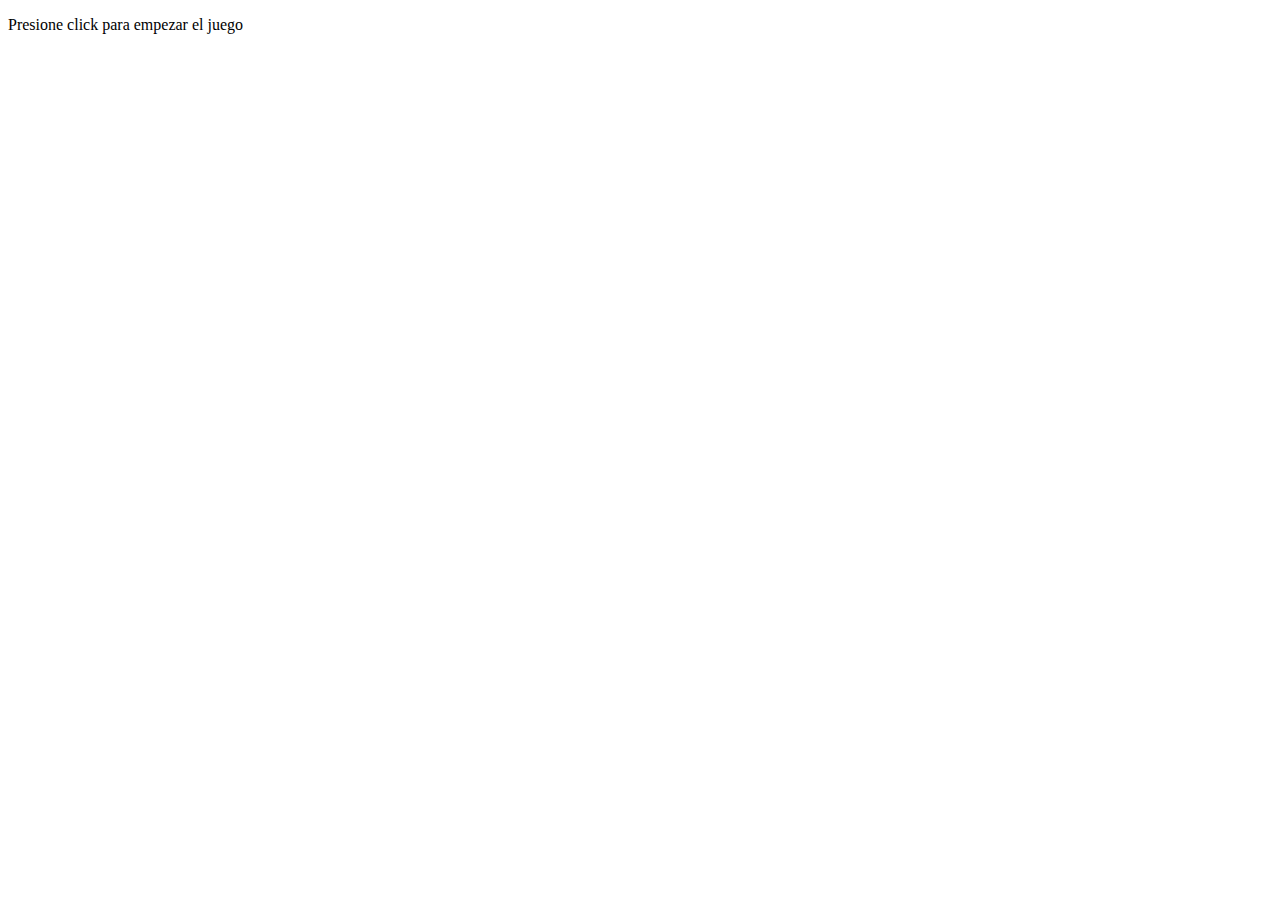
==== pages/car.html @ d656d738 "Version 1" ====
<!DOCTYPE html>
<html lang="en">
<head>
    <meta charset="UTF-8">
    <meta http-equiv="X-UA-Compatible" content="IE=edge">
    <meta name="viewport" content="width=device-width, initial-scale=1.0">
    <title>Carrera de Autos</title>
    <link rel="stylesheet" href="../css/car.css">
</head>
<body>
    <div class="juegoC">
        <div class="puntuacion"></div>
        <div class="puntuacionAlta"></div>
        <div class="start">
            <p class="toStart">Presione click para empezar el juego</p>
        </div>
        <div class="areaJuego"></div>
    </div>
    <script src="../javascript/car.js"></script>
</body>
</html>
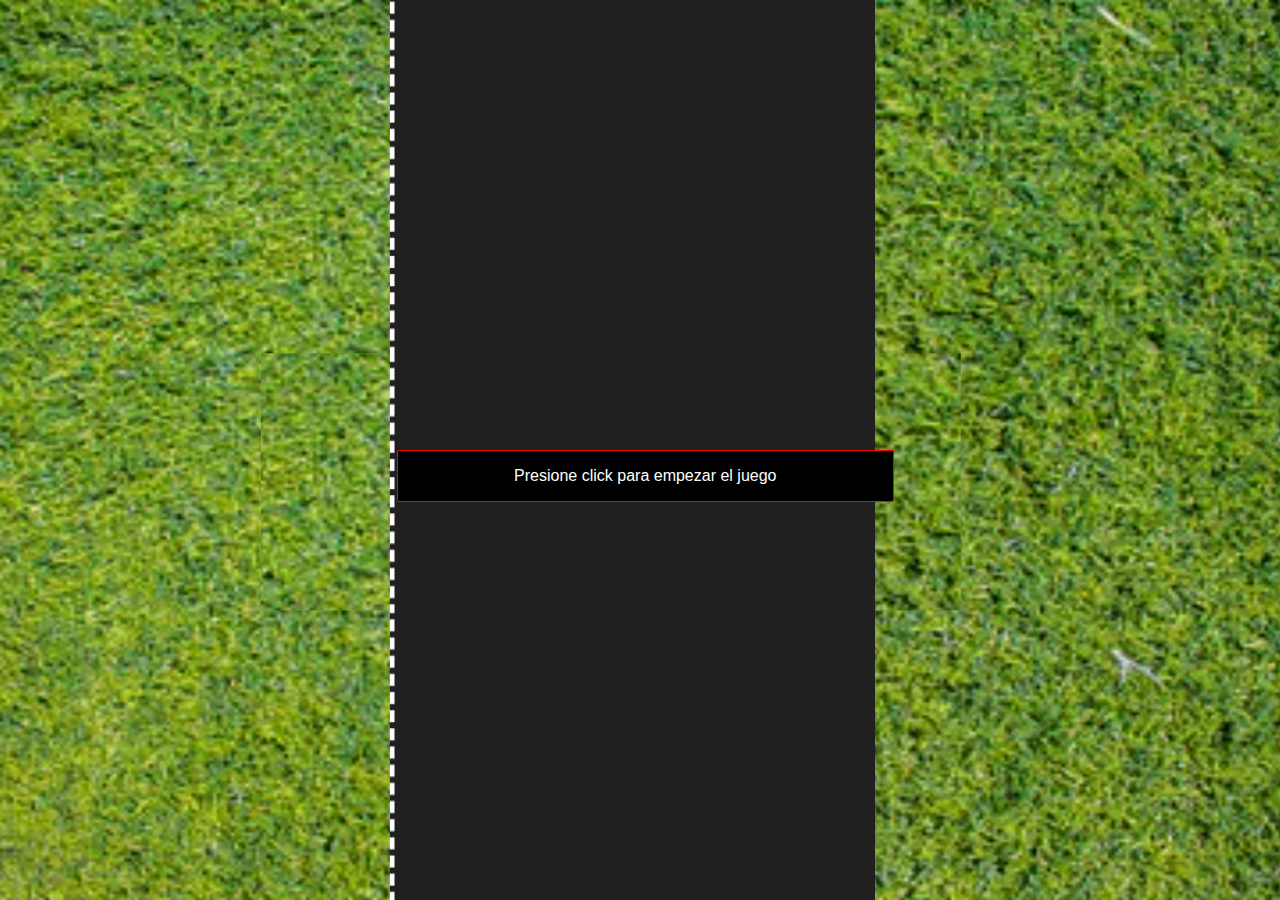
==== commit 0b6be6eb: "Version 1.1" ====
--- a/pages/car.html
+++ b/pages/car.html
@@ -8,7 +8,7 @@
     <link rel="stylesheet" href="../css/car.css">
 </head>
 <body>
-    <div class="juegoC">
+    <div class="juego">
         <div class="puntuacion"></div>
         <div class="puntuacionAlta"></div>
         <div class="start">
--- a/css/car.css
+++ b/css/car.css
@@ -0,0 +1,39 @@
+*{
+    margin: 0;
+    padding: 0;
+    font-family: Arial, Helvetica, sans-serif;
+}
+.juego{
+    background-image: url(../images/fondo.png);
+    background-repeat: no-repeat;
+    background-size: 100% 100%;
+}
+.start{
+    display: flex;
+    align-items: center;
+    justify-content: center;
+    width: 495px;
+    height: 50px;
+    line-height: 20px;
+    position: absolute;
+    left: 31%;
+    top: 50%;
+    text-align: center;
+    margin: auto;
+    background-color: rgb(0, 0, 0);
+    color: white;
+    border: 1px solid red;
+    border-radius: 2px;
+    z-index: 2;
+}
+.toStart{
+    cursor: pointer;
+}
+.areaJuego{
+    height: 100vh;
+    width: 470px;
+    margin: auto;
+    position: relative;
+    background-color: rgb(32, 32, 32);
+    overflow: hidden;
+}
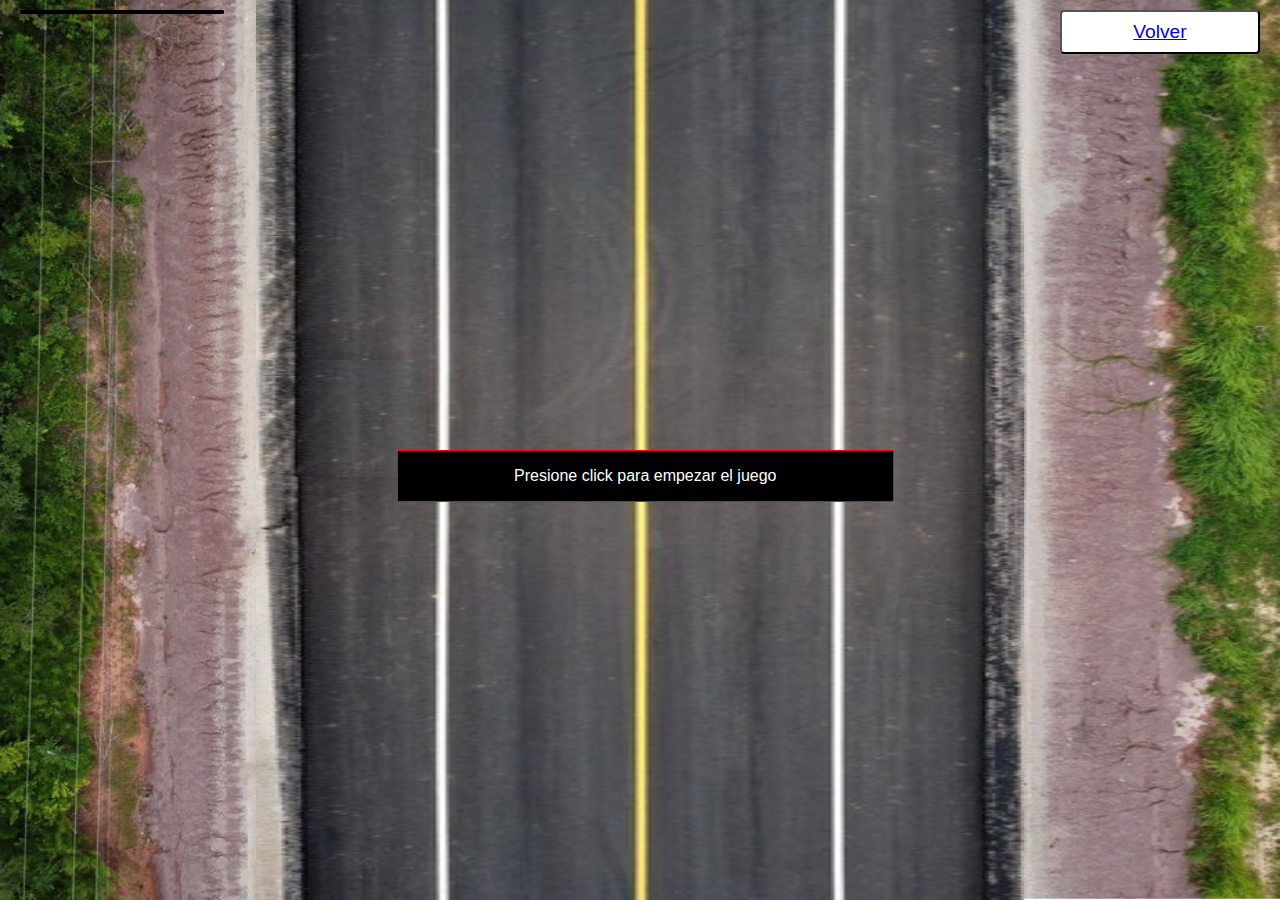
==== commit dfb5944e: "Version 2.0" ====
--- a/pages/car.html
+++ b/pages/car.html
@@ -8,13 +8,16 @@
     <link rel="stylesheet" href="../css/car.css">
 </head>
 <body>
+    <div class="puntuacion"></div>
+    <div class="puntuacionAlta"></div> 
+    <button class="volver"><a href="../index.html">Volver</a></button>
+    <div class="pantalla">
+        <p class="ClickParaEmpezar">Presione click para empezar el juego</p>
+    </div>
     <div class="juego">
-        <div class="puntuacion"></div>
-        <div class="puntuacionAlta"></div>
-        <div class="start">
-            <p class="toStart">Presione click para empezar el juego</p>
-        </div>
+        <div class="out1"></div>
         <div class="areaJuego"></div>
+        <div class="out2"></div>
     </div>
     <script src="../javascript/car.js"></script>
 </body>
--- a/css/car.css
+++ b/css/car.css
@@ -2,13 +2,20 @@
     margin: 0;
     padding: 0;
     font-family: Arial, Helvetica, sans-serif;
+    overflow: hidden;
+}
+body{
+    overflow: hidden;
 }
 .juego{
-    background-image: url(../images/fondo.png);
-    background-repeat: no-repeat;
-    background-size: 100% 100%;
+    display: grid;
+    width: 100%;
+    height: 100vh;
+    grid-template-columns: 2fr 6fr 2fr;
+    grid-template-rows: 1fr;
 }
-.start{
+
+.pantalla{
     display: flex;
     align-items: center;
     justify-content: center;
@@ -26,14 +33,131 @@
     border-radius: 2px;
     z-index: 2;
 }
-.toStart{
+.ClickParaEmpezar{
     cursor: pointer;
 }
 .areaJuego{
-    height: 100vh;
-    width: 470px;
-    margin: auto;
-    position: relative;
-    background-color: rgb(32, 32, 32);
+    background-image: url(../images/area.png);
+    background-repeat: no-repeat;
+    background-size: 100% 100%;
     overflow: hidden;
 }
+
+.out1{
+    background-image: url(../images/out1.png);
+    background-repeat: no-repeat;
+    background-size: 100% 100%;
+    overflow: hidden;
+}
+.out2{
+    background-image: url(../images/out2.png);
+    background-repeat: no-repeat;
+    background-size: 100% 100%;
+    overflow: hidden;
+}
+.auto {
+    background-image: url(../images/auto.png);
+    background-repeat: no-repeat;
+    background-size: 100% 100%;
+    height: 75px;
+    width: 50px;
+    position: absolute;
+    top: 520px;
+    left: 700px;
+    z-index: 1;
+}
+
+.oponentes {
+    background-repeat: no-repeat;
+    background-size: 100% 100%;
+    height: 75px;
+    width: 50px;
+    position: absolute;
+    top: 520px;
+    z-index: 1;
+}
+.oponentesr {
+    background-repeat: no-repeat;
+    background-size: 100% 100%;
+    height: 75px;
+    width: 50px;
+    position: absolute;
+    top: 520px;
+    z-index: 1;
+}
+
+.caminoVias1_1{
+    height: 100px;
+    width: 10px;
+    background-color: white;
+    position: relative;
+    margin-left: 100px;
+    display: inline-block;
+}
+.caminoVias1_2{
+    height: 100px;
+    width: 10px;
+    background-color: white;
+    position: relative;
+    margin-left: 200px;
+    display: inline-block;
+}
+.caminoVias2_1{
+    height: 100px;
+    width: 10px;
+    background-color: white;
+    position: relative;
+    margin-left: 210px;
+    display: inline-block;
+}
+.caminoVias2_2{
+    height: 100px;
+    width: 10px;
+    background-color: white;
+    position: relative;
+    margin-left: 160px;
+    display: inline-block;
+}
+.oculto{
+    display: none;
+}
+.puntuacion, .puntuacionAlta {
+	position: absolute;
+	top: 10px;
+	left: 20px;
+	text-align: center;
+	background-color: white;
+	width: 200px;
+	color: black;
+	line-height: 40px;
+	border-radius: 4px;
+    border: 2px solid black;
+	font-size: 1.2em;
+}
+.volver{
+    position: absolute;
+	top: 10px;
+	right: 20px;
+	text-align: center;
+	background-color: white;
+	width: 200px;
+	color: black;
+	line-height: 40px;
+	border-radius: 4px;
+	font-size: 1.2em;
+} 
+.volver:hover{
+    color: white;
+    background-color: black;
+    border: 1px solid white;
+}
+.raya{
+    background-color: yellow;
+    height: 100%;
+    width: 15px;
+}
+.raya2{
+    background-color: yellow;
+    height: 100%;
+    width: 30px;
+}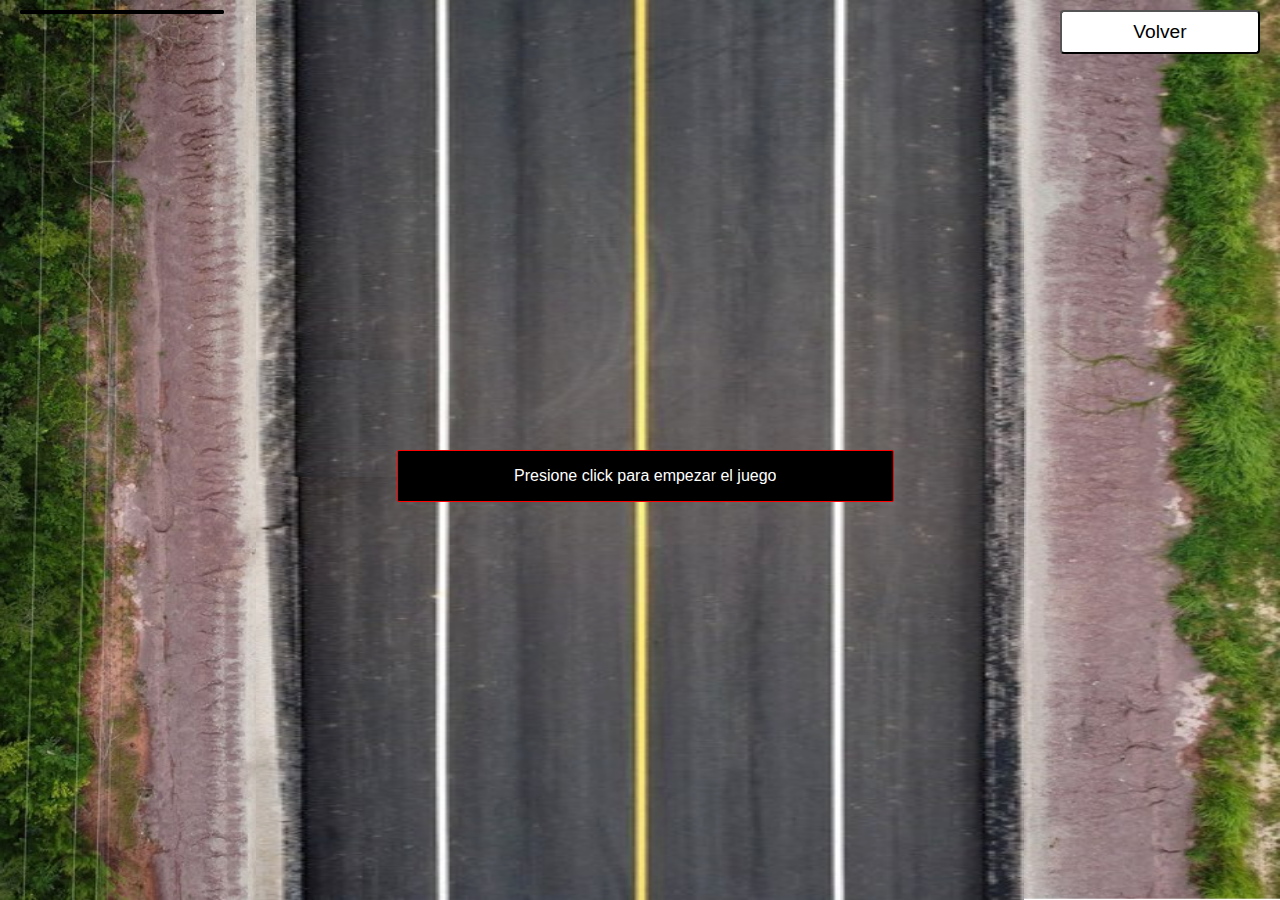
==== commit 2606089b: "Version 2.4" ====
--- a/pages/car.html
+++ b/pages/car.html
@@ -10,7 +10,7 @@
 <body>
     <div class="puntuacion"></div>
     <div class="puntuacionAlta"></div> 
-    <button class="volver"><a href="../index.html">Volver</a></button>
+    <button class="volver">Volver</button>
     <div class="pantalla">
         <p class="ClickParaEmpezar">Presione click para empezar el juego</p>
     </div>
